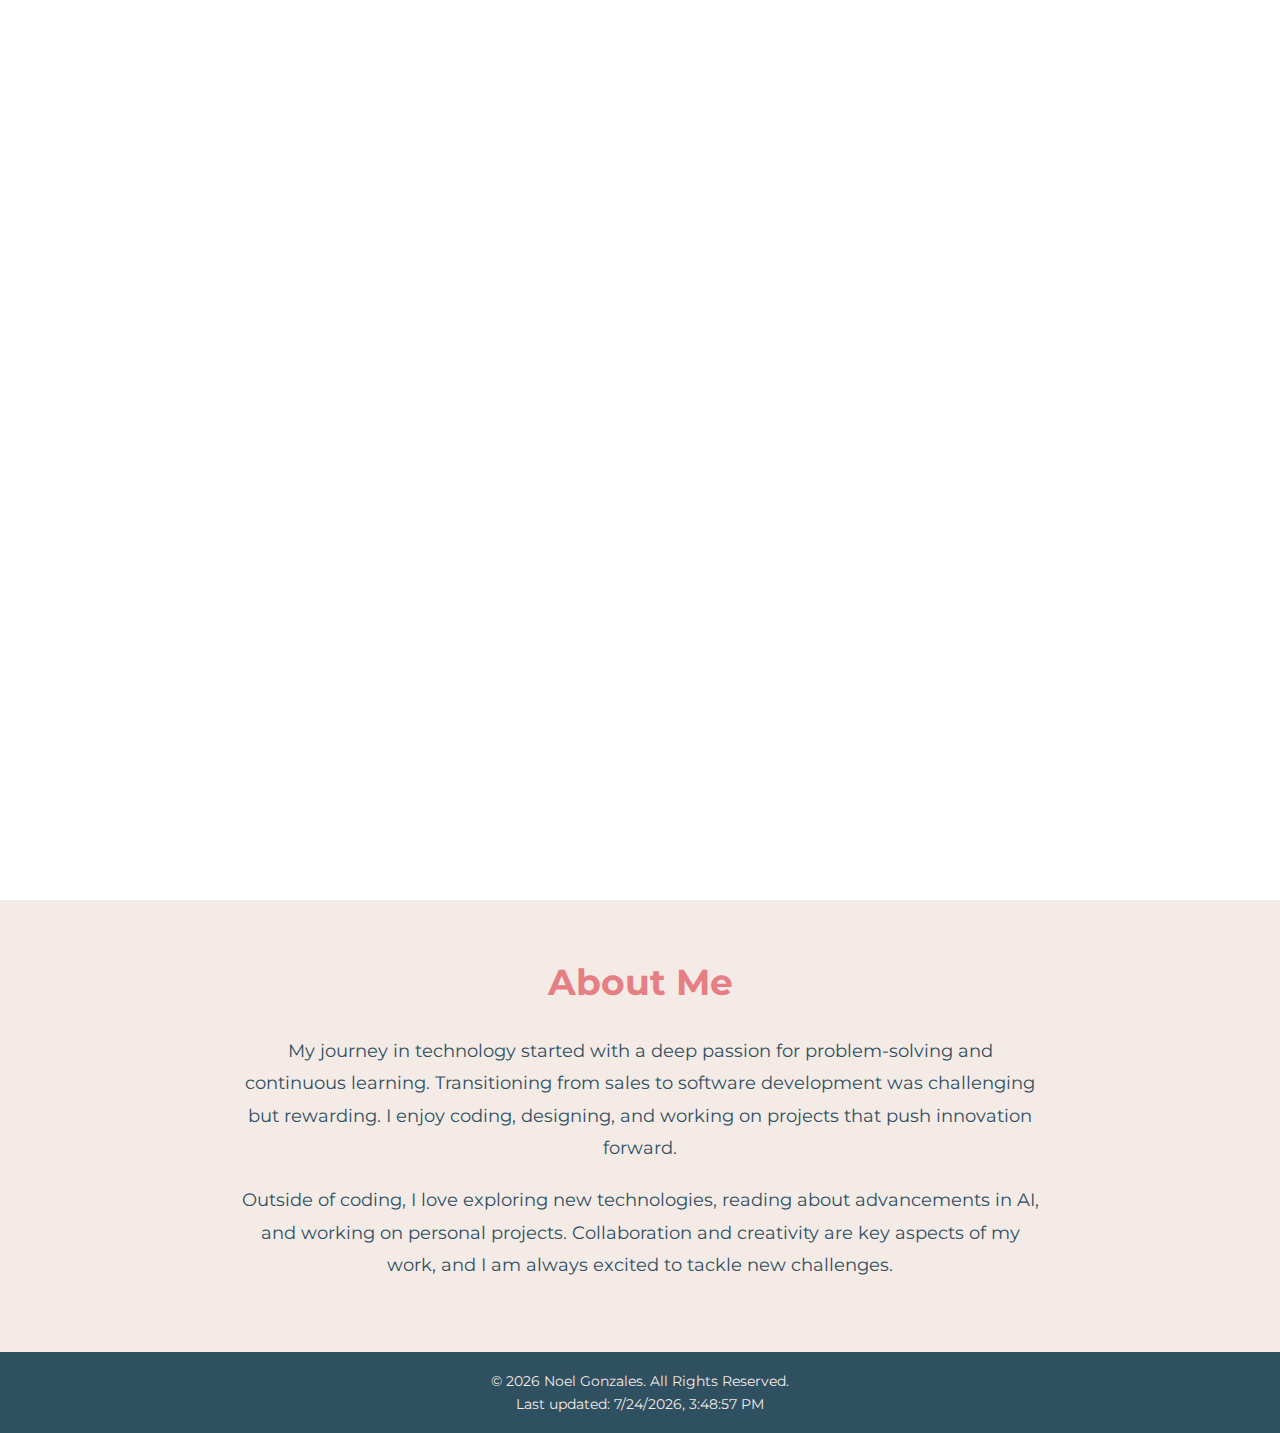
==== index.html @ c9ec1da0 "Add files via upload" ====
<!DOCTYPE html>
<html lang="en">
<head>
    <meta charset="UTF-8">
    <meta name="viewport" content="width=device-width, initial-scale=1.0">
    <link href="https://unpkg.com/boxicons@2.1.4/css/boxicons.min.css" rel="stylesheet">
    <link rel="stylesheet" href="styles.css">
    <script src="script.js"></script>

    <title>Assignment 1 - HomePage</title>
</head>
<body>

    <section id="banner">
        <nav class="navbar">
            <div class="logo">
                <a href="https://www.instagram.com/noellorenceg">@noellorenceg</a>
            </div>
            <ul class="navigations">
                <li class="hideOnMobile"><a class="home-btn" href="index.html">HOME</a></li>
                <li class="hideOnMobile"><a href="HTML.html">MARK YOUR GRADE</a></li>
                <li class="hideOnMobile"><a href="cascading.html">STAFF INFORMATION</a></li>
                <li class="hideOnMobile"><a href="javascript.html">TEMPERATURE CONVERTER</a></li>
            </ul>
            <button id="navButton" onclick="openSideBar()">
                <i class="bx bx-menu"></i>
            </button>
        </nav>

        <div class="sidebar">
            <div onclick="hideSideBar()" class="xBtn">
                <i class="bx bx-x"></i>
            </div>
            <ul class="navigations">
                <li><a href="index.html">HOME</a></li>
                <li><a class="HTML-btn" href="HTML.html">MARK YOUR GRADE</a></li>
                <li><a href="cascading.html">STAFF INFORMATION</a></li>
                <li><a href="javascript.html">TEMPERATURE CONVERTER</a></li>
            </ul>
        </div>

        <div class="bannerContent">
            <div class="content1">
                <h2>Hi! I'm <span class="NG">Noel Gonzales</span></h2>
                <p>
                    From a Sales Professional to
                    <span class="SD">Software Developer</span><br>
                </p>
            </div>
            <div class="content2" id="profile-pic"></div>
        </div>
    </section>

    <section id="about-me">
        <div class="about-container">
            <h2>About Me</h2>
            <p>
                My journey in technology started with a deep passion for problem-solving and continuous learning. Transitioning from sales to software development was challenging but rewarding. I enjoy coding, designing, and working on projects that push innovation forward.
            </p>
            <p>
                Outside of coding, I love exploring new technologies, reading about advancements in AI, and working on personal projects. Collaboration and creativity are key aspects of my work, and I am always excited to tackle new challenges.
            </p>
        </div>
    </section>
    
    <footer>
        <div class="footer-container">
            <p>&copy; <span id="year"></span> Noel Gonzales. All Rights Reserved.</p>
            <p id="timestamp"></p>
        </div>
    </footer>

</body>
</html>




</body>
</html>
---- styles.css ----
@import url('https://fonts.googleapis.com/css2?family=Montserrat:ital,wght@0,100..900;1,100..900&display=swap');

html {
    scroll-behavior: smooth;
}

* {
    margin: 0;
    padding: 0;
    box-sizing: border-box;
    font-family: "Montserrat", serif;
}

:root {
    --mistyBlue: #2f5061;
    --tealGreen: #4297a0;
    --ivory: #f4eae6;
    --coral: #e57f84;
}

main {
    background-color: var(--mistyBlue);
    position: relative;
    z-index: 2;
}

#banner {
    background: linear-gradient(rgba(0, 0, 0, 0.8),#2f5061);
    background-size: cover;
    background-position: center;
    height: 100vh;
    padding-top: 80px;
    position: relative;
    background-attachment: fixed;
}


#banner:before {
    content: '';
    position: absolute;
    top: 0;
    left: 0;
    width: 100%;
    height: 100%;
}

nav {
    backdrop-filter: blur(5px);
    display: flex;
    justify-content: space-between;
    margin: auto;
    align-items: center;
    padding: 20px 50px;
    background-color: var(--tealGreen);
    box-shadow: 1px 1px 2px 1px var(--tealGreen);
}

.sidebar {
    position: fixed;
    top: 0;
    right: 0;
    height: 100vh;
    width: 250px;
    z-index: 999;
    background-color: var(--tealGreen);
    box-shadow: 3px 3px 5px 3px var(--tealGreen);;
    display: none;
    flex-direction: column;
    align-items: flex-start;
    justify-content: flex-start;
    line-height: 40px;
    padding-left: 10px;
    transition: height 0.2s cubic-bezier(0.175, 0.885, 0.32, 1.275);
}

.navbar {
    position: fixed;
    width: 100%;
    top: 0;
    left: 0;
    z-index: 1000;
    transition: top 0.3s;
}

.navbar.sticky {
    top: -80px;
}

a {
    text-decoration: none;
}

.logo {
    font-size: 18px;
    font-weight: 600;
}

.logo a {
    color: var(--ivory);
}

nav ul {
    list-style-type: none;
    display: flex;
    justify-content: space-between;
    gap: 40px;
}

.sidebar ul {
    list-style: none;
}

.sidebar ul li a {
    color: var(--ivory);
    cursor: pointer;
    width: 100%;
    height: 100%;
}

.sidebar a:hover {
    color: var(--coral);
    background-color: var(--coral);
    width: 100%;
    width: 100%;
}

nav ul li a {
    position: relative;
    font-size: 16px;
    font-weight: 400;
    margin: 0 10px;
    color: var(--ivory);
    position: relative;
}

nav button {
    color: var(--ivory);
    background-color: transparent;
    padding: 12px 16px;
    border-radius: 5px;
    border: 1px solid var(--ivory);
    cursor: pointer;
    transition: all 0.3s ease;

    justify-content: center;
    font-size: 30px;
    padding: 7px;
}

#navButton {
    display: none;
}

.xBtn {
    color: var(--ivory);
    background-color: transparent;
    padding: 12px 16px;
    border-radius: 5px;
    cursor: pointer;
    transition: all 0.3s ease;

    display: flex;
    justify-content: center;
    font-size: 30px;
    padding: 7px;
}

.xBtn:hover {
    color: var(--coral);
}

nav button:hover {
    background-color: var(--coral);
    border-color: var(--ivory);
    color: var(--ivory);
}

.navigations a::after {
    content: '';
    position: absolute;
    background-color: var(--coral);
    height: 4px;
    width: 0%;
    left: 0;
    bottom: -10px;
    transition: 0.3s;
}

.blur {
    position: relative;
    box-shadow: 0 0 80px 20px var(--tealGreen);
    z-index: 100;
}

a:focus {
    outline: 2px dashed var(--coral);
}


.navigations a:hover {
    color: var(--coral);
}

.navigations a:hover::after {
    width: 100%;
}

nav .home-btn {
    background-color: var(--mistyBlue);
    font-weight: 500;
    padding: 12px;
    border: 1px solid transparent;
    border-radius: 5px;
}

.bannerContent {
    color: var(--ivory);
    height: 80%;
    width: 80%;
    margin: auto;
    display: flex; /* Use flexbox for even spacing */
    align-items: center; /* Center vertically */
    justify-content: space-between; /* Space elements evenly */
    padding: 50px;
    text-align: center;
    flex-wrap: wrap;

}

.bannerContent h2 {
    font-size: 50px;
}

.bannerContent p {
    font-size: 20px;
}

.content1 {
    flex:1;
    min-width: 300px;
}

.content2 {
    width: 300px;
    height: 300px;
    background-image: url(/IMG_4636.jpeg);
    background-size: cover;
    background-repeat: no-repeat;
    background-position: center;
    border-radius: 50%; /* Keeps the circular shape */
    border: 5px solid var(--coral); /* Adds a border */
    box-shadow: 0 0 10px rgba(0, 0, 0, 0.2); /* Optional: Adds a soft shadow */
    transition: transform 0.3s ease-in-out;

}

#profile-pic {
    opacity: 0;
    transition: opacity 1s ease-in-out;
}

.SD {
    -webkit-text-fill-color: transparent;
    -webkit-text-stroke: 0.5px var(--coral);
    font-size: 30px;
    font-weight: 500;
}

.NG {
    font-size: 70px;
    color: var(--coral);
}

.blur-background {
    filter: blur(5px);
}

.close-btn {
    position: absolute;
    top: 10px;
    right: 10px;
    cursor: pointer;
    font-size: 20px;
}

#about-me {
    background-color: var(--ivory);
    padding: 50px 20px;
    text-align: center;
}

.about-container {
    max-width: 800px;
    margin: 0 auto;
    color: var(--mistyBlue);
    line-height: 1.8;
}

.about-container h2 {
    font-size: 36px;
    color: var(--coral);
    margin-bottom: 20px;
}

.about-container p {
    font-size: 18px;
    margin-bottom: 20px;
}

footer {
    background-color: var(--mistyBlue);
    color: var(--ivory);
    text-align: center;
    padding: 15px;
    font-size: 14px;
}

footer p {
    margin: 5px 0;
}

@media only screen and (max-width: 800px) {
    .hideOnMobile {
        display: none;
    }

    #navButton {
        display: block;
    }

    .bannerContent {
        display: flex;
        flex-wrap: wrap;
    }
}

@media only screen and (max-width: 450px) {
    .sidebar {
        width: 100%;
    }

    .bannerContent {
        display: flex;
        flex-wrap: wrap;
    }
}

@keyframes fadeIn {
    from {
        opacity: 0;
    }

    to {
        opacity: 1;
    }
}

/* Slide-in Effects */
@keyframes slideInFromLeft {
    from {
        transform: translateX(-100%);
        opacity: 0;
    }

    to {
        transform: translateX(0);
        opacity: 1;
    }
}

@keyframes slideInFromBottom {
    from {
        transform: translateY(100%);
        opacity: 0;
    }

    to {
        transform: translateY(0);
        opacity: 1;
    }
}

@media only screen and (max-width: 800px) {


    .content2 {
        margin-top: 20px; /* Add spacing between text and image */
    }
}

@media only screen and (max-width: 450px) {
    .bannerContent {
        padding: 20px;
    }

    .content1 h2 {
        font-size: 36px; /* Adjust heading size for mobile */
    }

    .content1 p {
        font-size: 18px;
    }

    .content2 {
        width: 250px;
        height: 250px;
    }
}

#banner,
main{
    opacity: 0;
    animation: fadeIn 1s ease forwards;
}
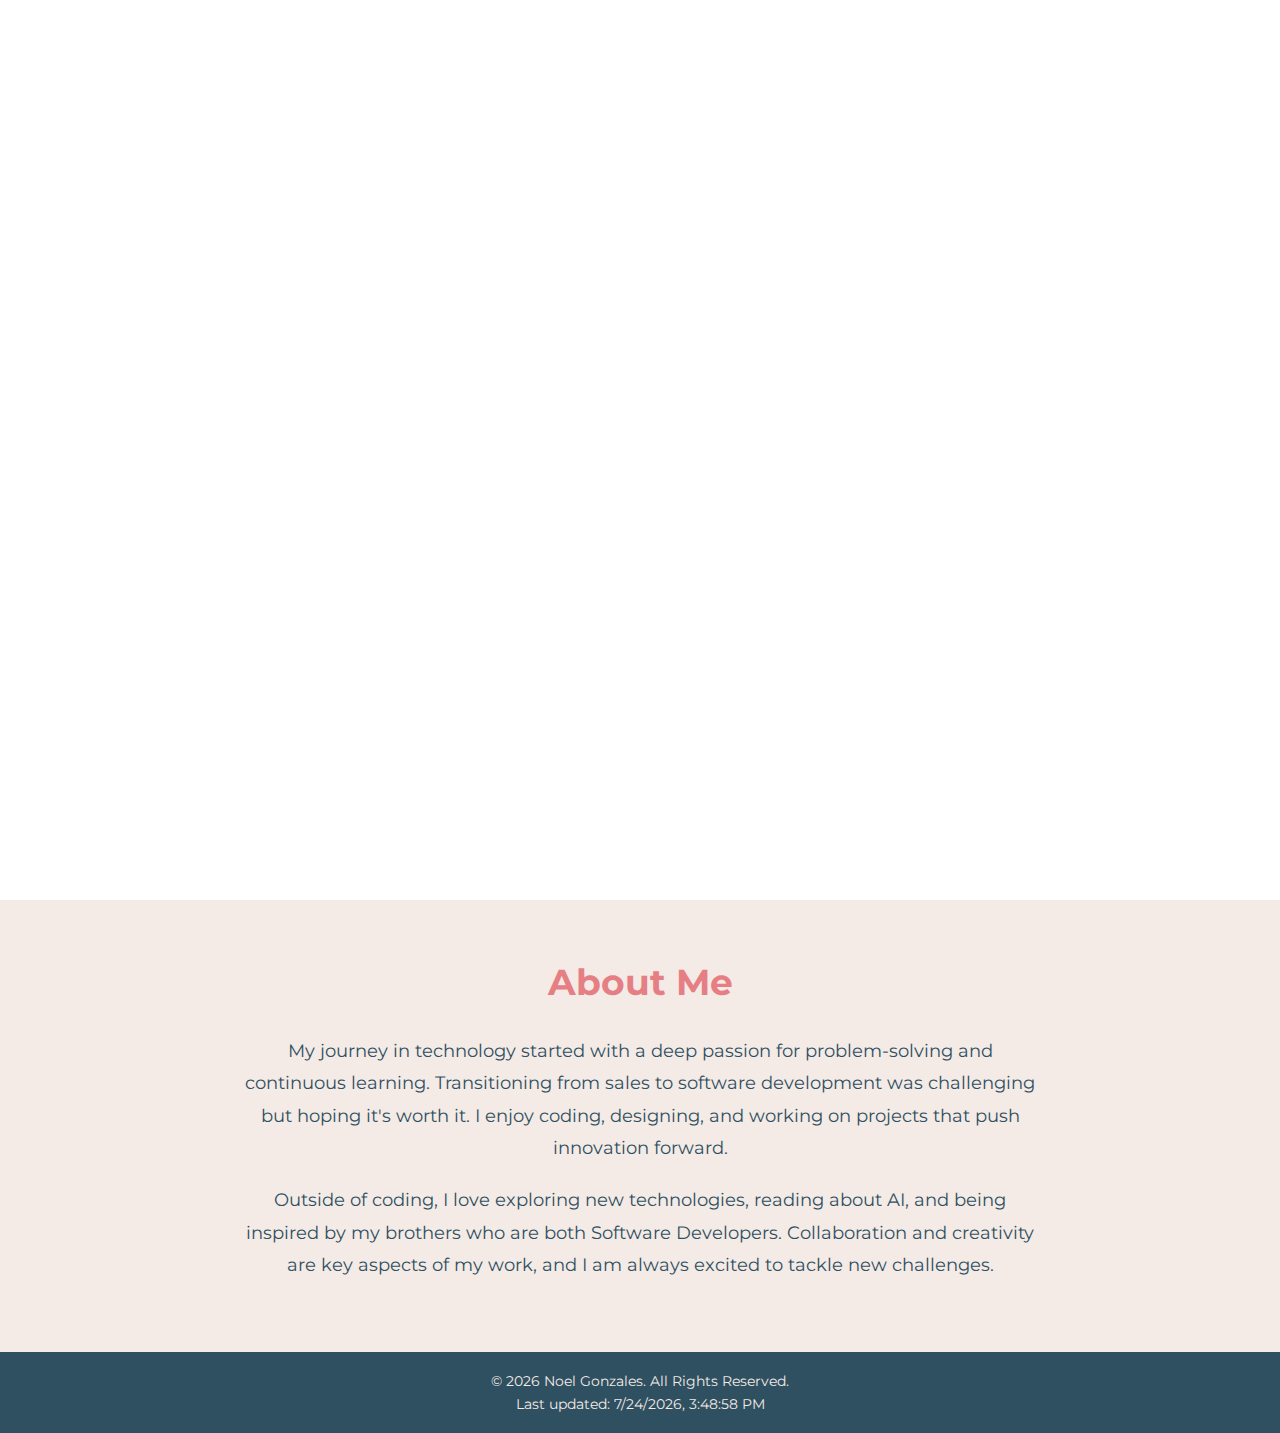
==== commit c35e5dd0: "Finalized all pages and scripts" ====
--- a/index.html
+++ b/index.html
@@ -4,6 +4,7 @@
     <meta charset="UTF-8">
     <meta name="viewport" content="width=device-width, initial-scale=1.0">
     <link href="https://unpkg.com/boxicons@2.1.4/css/boxicons.min.css" rel="stylesheet">
+
     <link rel="stylesheet" href="styles.css">
     <script src="script.js"></script>
 
@@ -18,9 +19,9 @@
             </div>
             <ul class="navigations">
                 <li class="hideOnMobile"><a class="home-btn" href="index.html">HOME</a></li>
-                <li class="hideOnMobile"><a href="HTML.html">MARK YOUR GRADE</a></li>
-                <li class="hideOnMobile"><a href="cascading.html">STAFF INFORMATION</a></li>
-                <li class="hideOnMobile"><a href="javascript.html">TEMPERATURE CONVERTER</a></li>
+                <li class="hideOnMobile"><a href="mark-to-grade.html">MARK YOUR GRADE</a></li>
+                <li class="hideOnMobile"><a href="staff-info.html">STAFF INFORMATION</a></li>
+                <li class="hideOnMobile"><a href="temperature-converter.html">TEMPERATURE CONVERTER</a></li>
             </ul>
             <button id="navButton" onclick="openSideBar()">
                 <i class="bx bx-menu"></i>
@@ -33,9 +34,9 @@
             </div>
             <ul class="navigations">
                 <li><a href="index.html">HOME</a></li>
-                <li><a class="HTML-btn" href="HTML.html">MARK YOUR GRADE</a></li>
-                <li><a href="cascading.html">STAFF INFORMATION</a></li>
-                <li><a href="javascript.html">TEMPERATURE CONVERTER</a></li>
+                <li><a href="mark-to-grade.html">MARK YOUR GRADE</a></li>
+                <li><a href="staff-info.html">STAFF INFORMATION</a></li>
+                <li><a href="temperature-converter.html">TEMPERATURE CONVERTER</a></li>
             </ul>
         </div>
 
@@ -55,10 +56,10 @@
         <div class="about-container">
             <h2>About Me</h2>
             <p>
-                My journey in technology started with a deep passion for problem-solving and continuous learning. Transitioning from sales to software development was challenging but rewarding. I enjoy coding, designing, and working on projects that push innovation forward.
+                My journey in technology started with a deep passion for problem-solving and continuous learning. Transitioning from sales to software development was challenging but hoping it's worth it. I enjoy coding, designing, and working on projects that push innovation forward.
             </p>
             <p>
-                Outside of coding, I love exploring new technologies, reading about advancements in AI, and working on personal projects. Collaboration and creativity are key aspects of my work, and I am always excited to tackle new challenges.
+                Outside of coding, I love exploring new technologies, reading about AI, and being inspired by my brothers who are both Software Developers. Collaboration and creativity are key aspects of my work, and I am always excited to tackle new challenges.
             </p>
         </div>
     </section>
--- a/styles.css
+++ b/styles.css
@@ -1,417 +1,407 @@
-@import url('https://fonts.googleapis.com/css2?family=Montserrat:ital,wght@0,100..900;1,100..900&display=swap');
+@import url("https://fonts.googleapis.com/css2?family=Montserrat:ital,wght@0,100..900;1,100..900&display=swap");
 
 html {
-    scroll-behavior: smooth;
+  scroll-behavior: smooth;
 }
 
 * {
-    margin: 0;
-    padding: 0;
-    box-sizing: border-box;
-    font-family: "Montserrat", serif;
+  margin: 0;
+  padding: 0;
+  box-sizing: border-box;
+  font-family: "Montserrat", serif;
 }
 
 :root {
-    --mistyBlue: #2f5061;
-    --tealGreen: #4297a0;
-    --ivory: #f4eae6;
-    --coral: #e57f84;
+  --mistyBlue: #2f5061;
+  --tealGreen: #4297a0;
+  --ivory: #f4eae6;
+  --coral: #e57f84;
 }
 
 main {
-    background-color: var(--mistyBlue);
-    position: relative;
-    z-index: 2;
+  background-color: var(--mistyBlue);
+  position: relative;
+  z-index: 2;
 }
 
 #banner {
-    background: linear-gradient(rgba(0, 0, 0, 0.8),#2f5061);
-    background-size: cover;
-    background-position: center;
-    height: 100vh;
-    padding-top: 80px;
-    position: relative;
-    background-attachment: fixed;
-}
-
+  background: linear-gradient(rgba(0, 0, 0, 0.8), #2f5061);
+  background-size: cover;
+  background-position: center;
+  height: 100vh;
+  padding-top: 80px;
+  position: relative;
+  background-attachment: fixed;
+}
 
 #banner:before {
-    content: '';
-    position: absolute;
-    top: 0;
-    left: 0;
+  content: "";
+  position: absolute;
+  top: 0;
+  left: 0;
+  width: 100%;
+  height: 100%;
+}
+
+nav {
+  backdrop-filter: blur(5px);
+  display: flex;
+  justify-content: space-between;
+  margin: auto;
+  align-items: center;
+  padding: 20px 50px;
+  background-color: var(--tealGreen);
+  box-shadow: 1px 1px 2px 1px var(--tealGreen);
+}
+
+.sidebar {
+  position: fixed;
+  top: 0;
+  right: 0;
+  height: 100vh;
+  width: 250px;
+  z-index: 999;
+  background-color: var(--tealGreen);
+  box-shadow: 3px 3px 5px 3px var(--tealGreen);
+  display: none;
+  flex-direction: column;
+  align-items: flex-start;
+  justify-content: flex-start;
+  line-height: 40px;
+  padding-left: 10px;
+  transition: height 0.2s cubic-bezier(0.175, 0.885, 0.32, 1.275);
+}
+
+.navbar {
+  position: fixed;
+  width: 100%;
+  top: 0;
+  left: 0;
+  z-index: 1000;
+  transition: top 0.3s;
+}
+
+.navbar.sticky {
+  top: -80px;
+}
+
+a {
+  text-decoration: none;
+}
+
+.logo {
+  font-size: 18px;
+  font-weight: 600;
+}
+
+.logo a {
+  color: var(--ivory);
+}
+
+nav ul {
+  list-style-type: none;
+  display: flex;
+  justify-content: space-between;
+  gap: 40px;
+}
+
+.sidebar ul {
+  list-style: none;
+}
+
+.sidebar ul li a {
+  color: var(--ivory);
+  cursor: pointer;
+  width: 100%;
+  height: 100%;
+}
+
+.sidebar a:hover {
+  color: var(--coral);
+  background-color: var(--coral);
+  width: 100%;
+  width: 100%;
+}
+
+nav ul li a {
+  position: relative;
+  font-size: 16px;
+  font-weight: 400;
+  margin: 0 10px;
+  color: var(--ivory);
+  position: relative;
+}
+
+nav button {
+  color: var(--ivory);
+  background-color: transparent;
+  padding: 12px 16px;
+  border-radius: 5px;
+  border: 1px solid var(--ivory);
+  cursor: pointer;
+  transition: all 0.3s ease;
+
+  justify-content: center;
+  font-size: 30px;
+  padding: 7px;
+}
+
+#navButton {
+  display: none;
+}
+
+.xBtn {
+  color: var(--ivory);
+  background-color: transparent;
+  padding: 12px 16px;
+  border-radius: 5px;
+  cursor: pointer;
+  transition: all 0.3s ease;
+
+  display: flex;
+  justify-content: center;
+  font-size: 30px;
+  padding: 7px;
+}
+
+.xBtn:hover {
+  color: var(--coral);
+}
+
+nav button:hover {
+  background-color: var(--coral);
+  border-color: var(--ivory);
+  color: var(--ivory);
+}
+
+.navigations a::after {
+  content: "";
+  position: absolute;
+  background-color: var(--coral);
+  height: 4px;
+  width: 0%;
+  left: 0;
+  bottom: -10px;
+  transition: 0.3s;
+}
+
+.blur {
+  position: relative;
+  box-shadow: 0 0 80px 20px var(--tealGreen);
+  z-index: 100;
+}
+
+a:focus {
+  outline: 2px dashed var(--coral);
+}
+
+.navigations a:hover {
+  color: var(--coral);
+}
+
+.navigations a:hover::after {
+  width: 100%;
+}
+
+nav .home-btn {
+  background-color: var(--mistyBlue);
+  font-weight: 500;
+  padding: 12px;
+  border: 1px solid transparent;
+  border-radius: 5px;
+}
+
+.bannerContent {
+  color: var(--ivory);
+  height: 80%;
+  width: 80%;
+  margin: auto;
+  display: flex;
+  align-items: center;
+  justify-content: space-between;
+  padding: 50px;
+  text-align: center;
+  flex-wrap: wrap;
+}
+
+.bannerContent h2 {
+  font-size: 50px;
+}
+
+.bannerContent p {
+  font-size: 20px;
+}
+
+.content1 {
+  flex: 1;
+  min-width: 300px;
+}
+
+.content2 {
+  width: 300px;
+  height: 300px;
+  background-image: url(Profile\ Picture.jpg);
+  background-size: 150%;
+  background-repeat: no-repeat;
+  background-position: center;
+  border-radius: 50%;
+  border: 5px solid var(--coral);
+  box-shadow: 0 0 10px rgba(0, 0, 0, 0.2);
+  transition: transform 0.3s ease-in-out;
+}
+
+#profile-pic {
+  opacity: 0;
+  transition: opacity 1s ease-in-out;
+}
+
+.SD {
+  -webkit-text-fill-color: transparent;
+  -webkit-text-stroke: 0.5px var(--coral);
+  font-size: 30px;
+  font-weight: 500;
+}
+
+.NG {
+  font-size: 70px;
+  color: var(--coral);
+}
+
+.blur-background {
+  filter: blur(5px);
+}
+
+.close-btn {
+  position: absolute;
+  top: 10px;
+  right: 10px;
+  cursor: pointer;
+  font-size: 20px;
+}
+
+#about-me {
+  background-color: var(--ivory);
+  padding: 50px 20px;
+  text-align: center;
+}
+
+.about-container {
+  max-width: 800px;
+  margin: 0 auto;
+  color: var(--mistyBlue);
+  line-height: 1.8;
+}
+
+.about-container h2 {
+  font-size: 36px;
+  color: var(--coral);
+  margin-bottom: 20px;
+}
+
+.about-container p {
+  font-size: 18px;
+  margin-bottom: 20px;
+}
+
+footer {
+  background-color: var(--mistyBlue);
+  color: var(--ivory);
+  text-align: center;
+  padding: 15px;
+  font-size: 14px;
+}
+
+footer p {
+  margin: 5px 0;
+}
+
+@media only screen and (max-width: 800px) {
+  .hideOnMobile {
+    display: none;
+  }
+
+  #navButton {
+    display: block;
+  }
+
+  .bannerContent {
+    display: flex;
+    flex-wrap: wrap;
+  }
+}
+
+@media only screen and (max-width: 450px) {
+  .sidebar {
     width: 100%;
-    height: 100%;
-}
-
-nav {
-    backdrop-filter: blur(5px);
+  }
+
+  .bannerContent {
     display: flex;
-    justify-content: space-between;
-    margin: auto;
-    align-items: center;
-    padding: 20px 50px;
-    background-color: var(--tealGreen);
-    box-shadow: 1px 1px 2px 1px var(--tealGreen);
-}
-
-.sidebar {
-    position: fixed;
-    top: 0;
-    right: 0;
-    height: 100vh;
+    flex-wrap: wrap;
+  }
+}
+
+@keyframes fadeIn {
+  from {
+    opacity: 0;
+  }
+
+  to {
+    opacity: 1;
+  }
+}
+
+@keyframes slideInFromLeft {
+  from {
+    transform: translateX(-100%);
+    opacity: 0;
+  }
+
+  to {
+    transform: translateX(0);
+    opacity: 1;
+  }
+}
+
+@keyframes slideInFromBottom {
+  from {
+    transform: translateY(100%);
+    opacity: 0;
+  }
+
+  to {
+    transform: translateY(0);
+    opacity: 1;
+  }
+}
+
+@media only screen and (max-width: 800px) {
+  .content2 {
+    margin-top: 20px;
+  }
+}
+
+@media only screen and (max-width: 450px) {
+  .bannerContent {
+    padding: 20px;
+  }
+
+  .content1 h2 {
+    font-size: 36px;
+  }
+
+  .content1 p {
+    font-size: 18px;
+  }
+
+  .content2 {
     width: 250px;
-    z-index: 999;
-    background-color: var(--tealGreen);
-    box-shadow: 3px 3px 5px 3px var(--tealGreen);;
-    display: none;
-    flex-direction: column;
-    align-items: flex-start;
-    justify-content: flex-start;
-    line-height: 40px;
-    padding-left: 10px;
-    transition: height 0.2s cubic-bezier(0.175, 0.885, 0.32, 1.275);
-}
-
-.navbar {
-    position: fixed;
-    width: 100%;
-    top: 0;
-    left: 0;
-    z-index: 1000;
-    transition: top 0.3s;
-}
-
-.navbar.sticky {
-    top: -80px;
-}
-
-a {
-    text-decoration: none;
-}
-
-.logo {
-    font-size: 18px;
-    font-weight: 600;
-}
-
-.logo a {
-    color: var(--ivory);
-}
-
-nav ul {
-    list-style-type: none;
-    display: flex;
-    justify-content: space-between;
-    gap: 40px;
-}
-
-.sidebar ul {
-    list-style: none;
-}
-
-.sidebar ul li a {
-    color: var(--ivory);
-    cursor: pointer;
-    width: 100%;
-    height: 100%;
-}
-
-.sidebar a:hover {
-    color: var(--coral);
-    background-color: var(--coral);
-    width: 100%;
-    width: 100%;
-}
-
-nav ul li a {
-    position: relative;
-    font-size: 16px;
-    font-weight: 400;
-    margin: 0 10px;
-    color: var(--ivory);
-    position: relative;
-}
-
-nav button {
-    color: var(--ivory);
-    background-color: transparent;
-    padding: 12px 16px;
-    border-radius: 5px;
-    border: 1px solid var(--ivory);
-    cursor: pointer;
-    transition: all 0.3s ease;
-
-    justify-content: center;
-    font-size: 30px;
-    padding: 7px;
-}
-
-#navButton {
-    display: none;
-}
-
-.xBtn {
-    color: var(--ivory);
-    background-color: transparent;
-    padding: 12px 16px;
-    border-radius: 5px;
-    cursor: pointer;
-    transition: all 0.3s ease;
-
-    display: flex;
-    justify-content: center;
-    font-size: 30px;
-    padding: 7px;
-}
-
-.xBtn:hover {
-    color: var(--coral);
-}
-
-nav button:hover {
-    background-color: var(--coral);
-    border-color: var(--ivory);
-    color: var(--ivory);
-}
-
-.navigations a::after {
-    content: '';
-    position: absolute;
-    background-color: var(--coral);
-    height: 4px;
-    width: 0%;
-    left: 0;
-    bottom: -10px;
-    transition: 0.3s;
-}
-
-.blur {
-    position: relative;
-    box-shadow: 0 0 80px 20px var(--tealGreen);
-    z-index: 100;
-}
-
-a:focus {
-    outline: 2px dashed var(--coral);
-}
-
-
-.navigations a:hover {
-    color: var(--coral);
-}
-
-.navigations a:hover::after {
-    width: 100%;
-}
-
-nav .home-btn {
-    background-color: var(--mistyBlue);
-    font-weight: 500;
-    padding: 12px;
-    border: 1px solid transparent;
-    border-radius: 5px;
-}
-
-.bannerContent {
-    color: var(--ivory);
-    height: 80%;
-    width: 80%;
-    margin: auto;
-    display: flex; /* Use flexbox for even spacing */
-    align-items: center; /* Center vertically */
-    justify-content: space-between; /* Space elements evenly */
-    padding: 50px;
-    text-align: center;
-    flex-wrap: wrap;
-
-}
-
-.bannerContent h2 {
-    font-size: 50px;
-}
-
-.bannerContent p {
-    font-size: 20px;
-}
-
-.content1 {
-    flex:1;
-    min-width: 300px;
-}
-
-.content2 {
-    width: 300px;
-    height: 300px;
-    background-image: url(/IMG_4636.jpeg);
-    background-size: cover;
-    background-repeat: no-repeat;
-    background-position: center;
-    border-radius: 50%; /* Keeps the circular shape */
-    border: 5px solid var(--coral); /* Adds a border */
-    box-shadow: 0 0 10px rgba(0, 0, 0, 0.2); /* Optional: Adds a soft shadow */
-    transition: transform 0.3s ease-in-out;
-
-}
-
-#profile-pic {
-    opacity: 0;
-    transition: opacity 1s ease-in-out;
-}
-
-.SD {
-    -webkit-text-fill-color: transparent;
-    -webkit-text-stroke: 0.5px var(--coral);
-    font-size: 30px;
-    font-weight: 500;
-}
-
-.NG {
-    font-size: 70px;
-    color: var(--coral);
-}
-
-.blur-background {
-    filter: blur(5px);
-}
-
-.close-btn {
-    position: absolute;
-    top: 10px;
-    right: 10px;
-    cursor: pointer;
-    font-size: 20px;
-}
-
-#about-me {
-    background-color: var(--ivory);
-    padding: 50px 20px;
-    text-align: center;
-}
-
-.about-container {
-    max-width: 800px;
-    margin: 0 auto;
-    color: var(--mistyBlue);
-    line-height: 1.8;
-}
-
-.about-container h2 {
-    font-size: 36px;
-    color: var(--coral);
-    margin-bottom: 20px;
-}
-
-.about-container p {
-    font-size: 18px;
-    margin-bottom: 20px;
-}
-
-footer {
-    background-color: var(--mistyBlue);
-    color: var(--ivory);
-    text-align: center;
-    padding: 15px;
-    font-size: 14px;
-}
-
-footer p {
-    margin: 5px 0;
-}
-
-@media only screen and (max-width: 800px) {
-    .hideOnMobile {
-        display: none;
-    }
-
-    #navButton {
-        display: block;
-    }
-
-    .bannerContent {
-        display: flex;
-        flex-wrap: wrap;
-    }
-}
-
-@media only screen and (max-width: 450px) {
-    .sidebar {
-        width: 100%;
-    }
-
-    .bannerContent {
-        display: flex;
-        flex-wrap: wrap;
-    }
-}
-
-@keyframes fadeIn {
-    from {
-        opacity: 0;
-    }
-
-    to {
-        opacity: 1;
-    }
-}
-
-/* Slide-in Effects */
-@keyframes slideInFromLeft {
-    from {
-        transform: translateX(-100%);
-        opacity: 0;
-    }
-
-    to {
-        transform: translateX(0);
-        opacity: 1;
-    }
-}
-
-@keyframes slideInFromBottom {
-    from {
-        transform: translateY(100%);
-        opacity: 0;
-    }
-
-    to {
-        transform: translateY(0);
-        opacity: 1;
-    }
-}
-
-@media only screen and (max-width: 800px) {
-
-
-    .content2 {
-        margin-top: 20px; /* Add spacing between text and image */
-    }
-}
-
-@media only screen and (max-width: 450px) {
-    .bannerContent {
-        padding: 20px;
-    }
-
-    .content1 h2 {
-        font-size: 36px; /* Adjust heading size for mobile */
-    }
-
-    .content1 p {
-        font-size: 18px;
-    }
-
-    .content2 {
-        width: 250px;
-        height: 250px;
-    }
-}
-
+    height: 250px;
+  }
+}
+    
 #banner,
-main{
-    opacity: 0;
-    animation: fadeIn 1s ease forwards;
-}
-
-
-
+main {
+  opacity: 0;
+  animation: fadeIn 1s ease forwards;
+}
